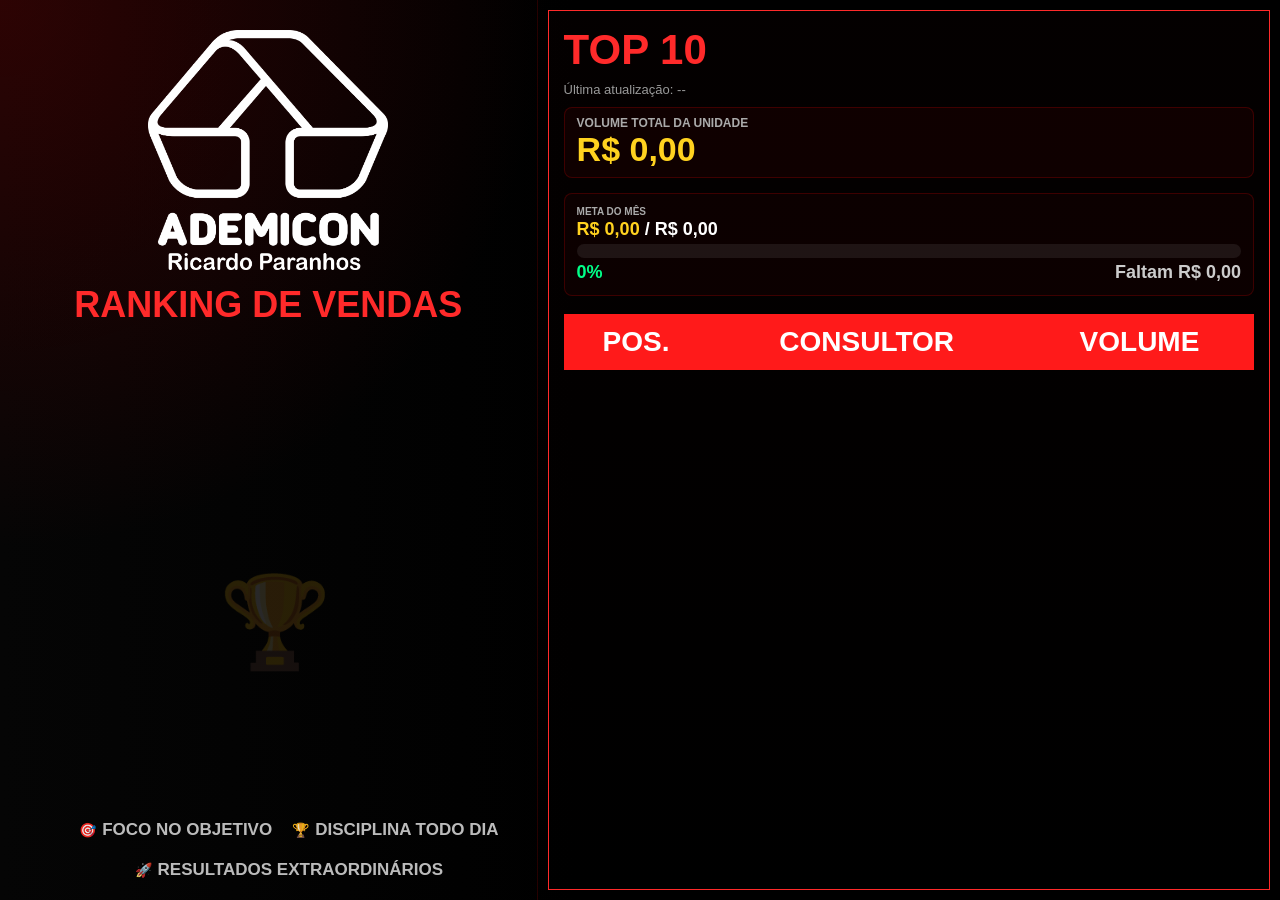
==== index.html @ 14bc59af "Add files via upload" ====
<!DOCTYPE html>
<html lang="pt-BR">

<head>

<meta charset="UTF-8">
<meta name="viewport" content="width=device-width, initial-scale=1.0">

<title>Ranking Ademicon</title>

<link rel="stylesheet" href="style.css">

</head>

<body>

<div class="container">

    <!-- =========================
         COLUNA ESQUERDA
    ========================== -->

    <div class="left">

        <div class="logo-area">

            <img
                src="logo-ademicon.png.png"
                class="logo-ademicon"
                alt="Ademicon">

            <h2>RANKING DE VENDAS</h2>

        </div>

        <div class="podium">

            <div class="winner second" id="secondPlace"></div>

            <div class="winner first" id="firstPlace"></div>

            <div class="winner third" id="thirdPlace"></div>

        </div>

          <div class="footer-dashboard">

            <div class="footer-left">

                <div class="footer-item">
                    🎯 <span>FOCO NO OBJETIVO</span>
                </div>

                <div class="footer-item">
                    🏆 <span>DISCIPLINA TODO DIA</span>
                </div>

                <div class="footer-item">
                    🚀 <span>RESULTADOS EXTRAORDINÁRIOS</span>
                </div>

            </div>

        </div>

    </div>


    <div class="right">

        <div class="top-panel">

            <div class="top-title">
                TOP 10
            </div>

            <div class="last-update">
                Última atualização:
                <span id="lastUpdate">--</span>
            </div>

            <div class="unit-total">

                <div class="unit-total-label">
                    VOLUME TOTAL DA UNIDADE
                </div>

                <div class="unit-total-value" id="unitTotal">
                    R$ 0,00
                </div>

            </div>

            <!-- META DO MÊS -->

            <div class="meta-box">

                <div class="meta-label">
                    META DO MÊS
                </div>

                <div class="meta-values">

                    <span id="metaAtual">
                        R$ 0,00
                    </span>

                    /

                    <span id="metaMes">
                        R$ 0,00
                    </span>

                </div>

                <div class="progress-bar">
                    <div id="progressFill"></div>
                </div>

                <div class="meta-info">

                    <span id="percentualMeta">
                        0%
                    </span>

                    <span id="faltanteMeta">
                        Faltam R$ 0,00
                    </span>

                </div>

            </div>


            <!-- TABELA -->

            <table class="ranking-table">

                <thead>

                    <tr>
                        <th>POS.</th>
                        <th>CONSULTOR</th>
                        <th>VOLUME</th>
                    </tr>

                </thead>

                <tbody id="rankingTable">

                </tbody>

            </table>

        </div>

    </div>

</div>

<script src="app.js"></script>

</body>
</html>
---- style.css ----
*{
    margin:0;
    padding:0;
    box-sizing:border-box;
    font-family:Arial, Helvetica, sans-serif;
}

body{
    width:100vw;
    height:100vh;
    overflow:hidden;
    color:#fff;

    background:
        radial-gradient(
            circle at top left,
            rgba(120,0,0,.35),
            transparent 35%
        ),
        linear-gradient(
            90deg,
            #050505 0%,
            #000000 45%,
            #000000 100%
        );
}

.container{
    display:flex;
    width:100%;
    height:100vh;
}

/* =========================
   ESQUERDA
========================= */

.left{
    width:42%;
    padding:20px;

    display:flex;
    flex-direction:column;
    align-items:center;

    border-right:1px solid rgba(255,0,0,.15);
}

.logo-area{
    text-align:center;
    margin-top:10px;
}

.logo-ademicon{
    width:240px;
    height:auto;

    filter:brightness(0) invert(1);

    margin-bottom:10px;
}

.logo-area h2{
    font-size:36px;
    font-weight:800;
    color:#ff2a2a;
    text-transform:uppercase;
}

/* =========================
   PODIUM
========================= */

.podium{
    flex:1;

    width:100%;

    display:flex;
    justify-content:center;
    align-items:flex-end;

    gap:45px;

    padding-bottom:150px;

    margin-top:20px;
}

.winner{
    width:160px;
    text-align:center;
}

.first{
    order:2;
    position:relative;

    transform:
        translateX(-20px)
        translateY(-35px);
}

.second{
    order:1;
    transform:translate(-0px,20px);
}

.third{
    order:3;
    transform:translate(20px,20px);
}

.first::before{
    content:"🏆";

    position:absolute;

    top:-125px;

    left:70%;

    transform:translateX(-50%);

    font-size:90px;

    opacity:.15;

    z-index:0;

    pointer-events:none;
}

.first img{
    position:relative;
    z-index:2;

    width:220px;
    height:220px;

    object-fit:cover;

    border-radius:18px;

    border:2px solid rgba(255,0,0,.35);

    box-shadow:
        0 0 20px rgba(255,0,0,.20);
}

.second img,
.third img{
    width:150px;
    height:150px;

    object-fit:cover;

    border-radius:14px;

    border:1px solid rgba(255,255,255,.15);
}

.medal{
    margin-top:12px;

    font-size:78px;
    font-weight:900;

    color:#fff;
}

.podium-base p{
    font-size:20px;
    font-weight:900;
    text-align:center;
    text-transform:uppercase;
}
.podium-base h3{
    margin-top:10px;
    font-size:32px;
    font-weight:900;
    text-align:center;
    color:#ff2a2a;

    text-shadow:
        0 0 10px rgba(255,0,0,.25);
}
/* =========================
   DIREITA
========================= */

.right{
    width:58%;
    padding:10px;
}

.top-panel{
    height:100%;

    border:1px solid #ff2a2a;

    padding:15px;

    background:
        linear-gradient(
            180deg,
            rgba(25,0,0,.15),
            rgba(0,0,0,.90)
        );
}

.top-title{
    color:#ff2a2a;

    font-size:42px;

    font-weight:900;

    margin-bottom:8px;
}

.last-update{
    color:#999;

    font-size:13px;

    margin-bottom:10px;
}

.unit-total{

    margin-bottom:15px;

    padding:8px 12px;

    border:1px solid rgba(255,0,0,.20);

    background:
    rgba(255,0,0,.05);

    border-radius:8px;
}

.unit-total-label{

    font-size:12px;

    color:#aaa;

    font-weight:700;
}

.unit-total-value{

    font-size:34px;

    font-weight:900;

    color:#ffd21f;
}

/* =========================
   TABELA
========================= */

table{
    width:100%;
    border-collapse:collapse;
}

thead{
    background:#ff1a1a;
}

th{
    color:#fff;

    padding:12px;

    font-size:28px;

    font-weight:800;
}

td{
    padding:10px 12px;

    font-size:24px;

    border-bottom:
        1px solid rgba(255,255,255,.08);
}

tbody tr:nth-child(even){
    background:rgba(255,255,255,.02);
}

td:first-child{
    width:60px;

    text-align:center;

    font-size:24px;

    font-weight:900;
}

td:nth-child(2){

    font-size:22px;

    font-weight:700;

    white-space:nowrap;
}

td:last-child{

    text-align:right;

    color:#ffd21f;

    font-size:22px;

    font-weight:900;
}

/* ==========================
   AJUSTE DAS LINHAS TOP 10
========================== */

.ranking-table tbody tr{

    height:52px;
    animation: fadeRanking .6s ease;
}

.ranking-table td{

    padding:8px 14px;
    font-size:15px;
}

.first::before{

    animation:
        trophyGlow 3s infinite;
}

/* =========================
   FOOTER MOTIVACIONAL
========================= */

.footer-dashboard{

    display:flex;

    position:absolute;

    bottom:18px;

    left:0;

    width:42%;

    justify-content:center;

    z-index:9999;
}

.footer-left{

    display:flex;

    justify-content:center;

    align-items:center;

    gap:28px;

    flex-wrap:wrap;
}

.footer-item{

    display:flex;

    align-items:center;

    gap:6px;

    color:#ffffff;

    font-size:17px;

    font-weight:700;

    opacity:.90;
}

.footer-item span{

    color:#d0d0d0;

    font-size:17px;

    font-weight:700;
}
/* =========================
   META DO MÊS
========================= */
.meta-card{

    padding:8px 10px;
    margin-bottom:8px;

    border-radius:8px;
}

.meta-box{

    margin-bottom:18px;

    padding:12px;

    border:1px solid rgba(255,0,0,.20);

    border-radius:8px;

    background:
        rgba(255,0,0,.04);
}

.meta-label{

    font-size:10px;

    color:#aaa;

    font-weight:700;

    margin-bottom:2px;
}

.meta-values{

    font-size:18px;

    font-weight:900;

    color:#fff;

    margin-bottom:4px;
}

#metaAtual{
    color:#ffd21f;
}

.progress-bar{

    width:100%;

    height:14px;

    border-radius:10px;

    overflow:hidden;

    background:
        rgba(255,255,255,.08);

    margin-bottom:4px;
}

.meta-footer{

    font-size:12px;
}

#progressFill{

    width:0%;

    height:100%;

    background:
        linear-gradient(
            90deg,
            #ff1a1a,
            #ffd21f
        );

    transition:1s;
}

.meta-info{

    display:flex;

    justify-content:space-between;

    align-items:center;

    font-size:18px;

    font-weight:800;
}

#percentualMeta{
    color:#00ff88;
}

#faltanteMeta{
    color:#ccc;
}


/* ==========================================
   ANIMAÇÕES
========================================== */

@keyframes fadeRanking{

    from{

        opacity:0.6;
        transform:translateY(8px);

    }

    to{

        opacity:1;
        transform:translateY(0);

    }

}

@keyframes podiumEntry{

    from{

        opacity:0;
        transform:translateY(40px);

    }

    to{

        opacity:1;
        transform:translateY(0);

    }

}

@keyframes trophyGlow{

    0%{
        opacity:.8;
    }

    50%{
        opacity:1;
    }

    100%{
        opacity:.8;
    }

}

/* =====================================
   ANIMAÇÕES
===================================== */

@keyframes podiumEntry{

    from{
        opacity:0;
        transform:translateY(40px);
    }

    to{
        opacity:1;
        transform:translateY(0);
    }

}

.first,
.second,
.third{

    animation:
        podiumEntry .8s ease;
}


@keyframes fadeRanking{

    from{
        opacity:0;
    }

    to{
        opacity:1;
    }

}

#rankingTable tr{

    animation:
        fadeRanking .6s ease;
}

@keyframes trophyGlow{

    0%{
        opacity:.15;
    }

    50%{
        opacity:.35;
    }

    100%{
        opacity:.15;
    }

}

.first::before{

    animation:
        trophyGlow 3s infinite;
}

.footer-dashboard{

    display:flex !important;

    position:absolute;

    bottom:20px;

    left:20px;

    width:42%;

    justify-content:center;

    z-index:9999;

}

.footer-left{

    display:flex;

    gap:20px;

    flex-wrap:wrap;

    justify-content:center;
}

.footer-item{

    color:white;

    font-size:14px;

    font-weight:700;
}
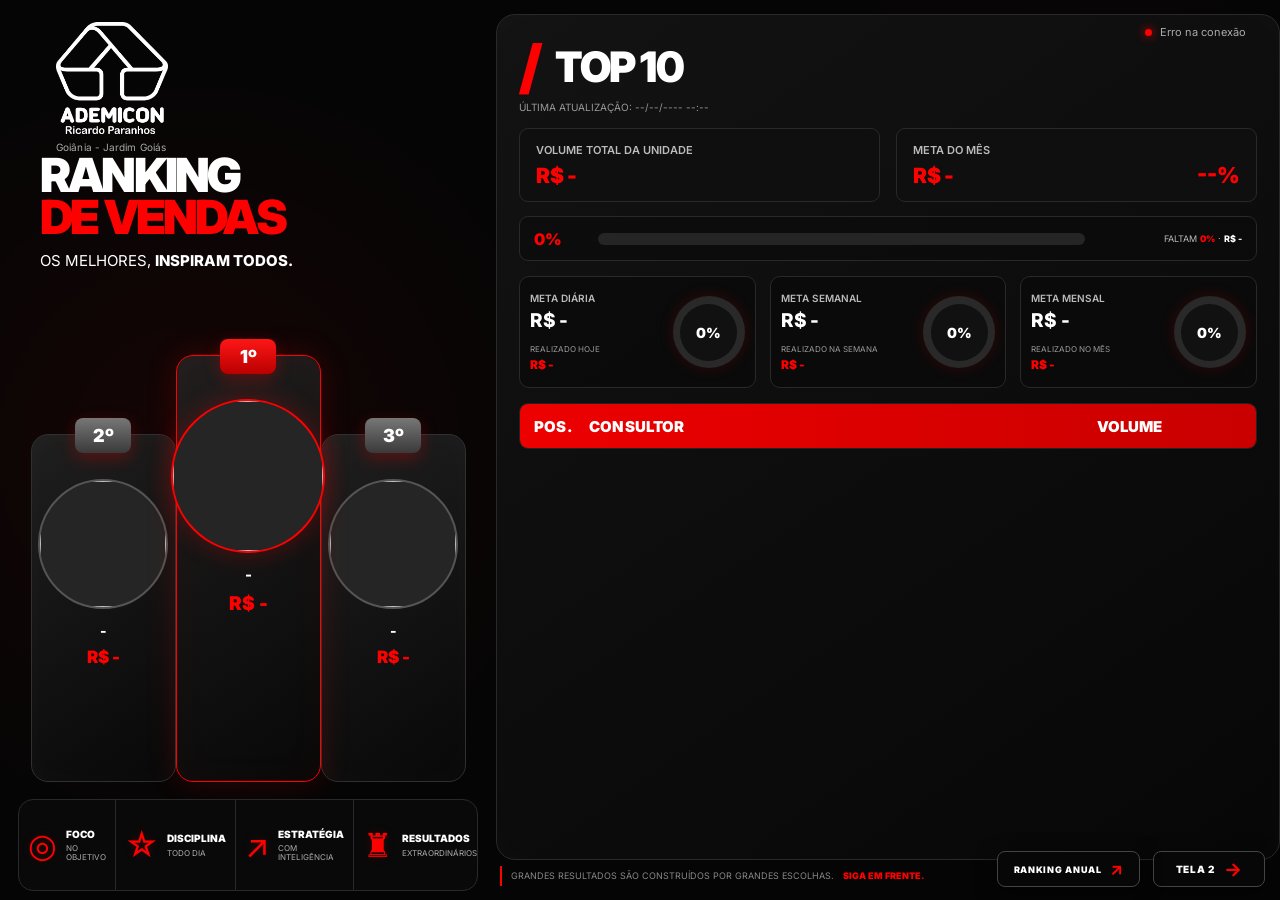
==== commit 32f50a36: "Add files via upload" ====
--- a/index.html
+++ b/index.html
@@ -3,162 +3,612 @@
 
 <head>
 
-<meta charset="UTF-8">
-<meta name="viewport" content="width=device-width, initial-scale=1.0">
-
-<title>Ranking Ademicon</title>
-
-<link rel="stylesheet" href="style.css">
+    <meta charset="UTF-8">
+
+    <meta
+        name="viewport"
+        content="width=device-width, initial-scale=1.0"
+    >
+
+    <title>
+        Ranking Ademicon | Goiânia - Jardim Goiás
+    </title>
+
+    <link
+        rel="stylesheet"
+        href="style.css"
+    >
 
 </head>
 
+
 <body>
 
-<div class="container">
-
-    <!-- =========================
-         COLUNA ESQUERDA
-    ========================== -->
-
-    <div class="left">
-
-        <div class="logo-area">
+<main class="dashboard">
+
+
+    <!-- =====================================================
+         LADO ESQUERDO
+         ===================================================== -->
+
+    <section class="left-panel">
+
+
+        <!-- LOGO -->
+
+        <div class="brand">
 
             <img
                 src="logo-ademicon.png.png"
-                class="logo-ademicon"
-                alt="Ademicon">
-
-            <h2>RANKING DE VENDAS</h2>
+                alt="Ademicon"
+            >
+
+            <div class="brand-location">
+                Goiânia - Jardim Goiás
+            </div>
 
         </div>
 
-        <div class="podium">
-
-            <div class="winner second" id="secondPlace"></div>
-
-            <div class="winner first" id="firstPlace"></div>
-
-            <div class="winner third" id="thirdPlace"></div>
+
+        <!-- TÍTULO -->
+
+        <div class="hero-title">
+
+            <div>
+                RANKING
+            </div>
+
+            <div class="red">
+                DE VENDAS
+            </div>
+
+            <p>
+                OS MELHORES,
+                <strong>INSPIRAM TODOS.</strong>
+            </p>
 
         </div>
 
-          <div class="footer-dashboard">
-
-            <div class="footer-left">
-
-                <div class="footer-item">
-                    🎯 <span>FOCO NO OBJETIVO</span>
-                </div>
-
-                <div class="footer-item">
-                    🏆 <span>DISCIPLINA TODO DIA</span>
-                </div>
-
-                <div class="footer-item">
-                    🚀 <span>RESULTADOS EXTRAORDINÁRIOS</span>
-                </div>
-
-            </div>
+
+        <!-- PÓDIO -->
+
+        <section class="podium">
+
+
+            <!-- 2º -->
+
+            <div class="podium-card second">
+
+                <div class="position">
+                    2º
+                </div>
+
+                <div class="podium-image">
+
+                    <img
+                        id="foto2"
+                        src=""
+                        alt=""
+                    >
+
+                </div>
+
+                <h2 id="nome2">
+                    -
+                </h2>
+
+                <strong id="valor2">
+                    R$ -
+                </strong>
+
+            </div>
+
+
+            <!-- 1º -->
+
+            <div class="podium-card first">
+
+                <div class="position">
+                    1º
+                </div>
+
+                <div class="podium-image">
+
+                    <img
+                        id="foto1"
+                        src=""
+                        alt=""
+                    >
+
+                </div>
+
+                <h2 id="nome1">
+                    -
+                </h2>
+
+                <strong id="valor1">
+                    R$ -
+                </strong>
+
+            </div>
+
+
+            <!-- 3º -->
+
+            <div class="podium-card third">
+
+                <div class="position">
+                    3º
+                </div>
+
+                <div class="podium-image">
+
+                    <img
+                        id="foto3"
+                        src=""
+                        alt=""
+                    >
+
+                </div>
+
+                <h2 id="nome3">
+                    -
+                </h2>
+
+                <strong id="valor3">
+                    R$ -
+                </strong>
+
+            </div>
+
+
+        </section>
+
+
+        <!-- PILARES -->
+
+        <div class="pillars">
+
+
+            <div class="pillar">
+
+                <div class="pillar-icon">
+                    ◎
+                </div>
+
+                <div>
+
+                    <strong>
+                        FOCO
+                    </strong>
+
+                    <span>
+                        NO OBJETIVO
+                    </span>
+
+                </div>
+
+            </div>
+
+
+            <div class="pillar">
+
+                <div class="pillar-icon">
+                    ☆
+                </div>
+
+                <div>
+
+                    <strong>
+                        DISCIPLINA
+                    </strong>
+
+                    <span>
+                        TODO DIA
+                    </span>
+
+                </div>
+
+            </div>
+
+
+            <div class="pillar">
+
+                <div class="pillar-icon">
+                    ↗
+                </div>
+
+                <div>
+
+                    <strong>
+                        ESTRATÉGIA
+                    </strong>
+
+                    <span>
+                        COM INTELIGÊNCIA
+                    </span>
+
+                </div>
+
+            </div>
+
+
+            <div class="pillar">
+
+                <div class="pillar-icon">
+                    ♜
+                </div>
+
+                <div>
+
+                    <strong>
+                        RESULTADOS
+                    </strong>
+
+                    <span>
+                        EXTRAORDINÁRIOS
+                    </span>
+
+                </div>
+
+            </div>
+
 
         </div>
 
-    </div>
-
-
-    <div class="right">
-
-        <div class="top-panel">
-
-            <div class="top-title">
-                TOP 10
-            </div>
-
-            <div class="last-update">
-                Última atualização:
-                <span id="lastUpdate">--</span>
-            </div>
-
-            <div class="unit-total">
-
-                <div class="unit-total-label">
-                    VOLUME TOTAL DA UNIDADE
-                </div>
-
-                <div class="unit-total-value" id="unitTotal">
-                    R$ 0,00
-                </div>
-
-            </div>
-
-            <!-- META DO MÊS -->
-
-            <div class="meta-box">
-
-                <div class="meta-label">
-                    META DO MÊS
-                </div>
-
-                <div class="meta-values">
-
-                    <span id="metaAtual">
-                        R$ 0,00
-                    </span>
-
-                    /
-
-                    <span id="metaMes">
-                        R$ 0,00
-                    </span>
-
-                </div>
-
-                <div class="progress-bar">
-                    <div id="progressFill"></div>
-                </div>
-
-                <div class="meta-info">
-
-                    <span id="percentualMeta">
+
+    </section>
+
+
+
+    <!-- =====================================================
+         LADO DIREITO
+         ===================================================== -->
+
+    <section class="right-panel">
+
+
+        <div class="ranking-panel">
+
+
+            <!-- CABEÇALHO -->
+
+            <header class="panel-header">
+
+                <h1>
+                    <span>/</span>
+                    TOP 10
+                </h1>
+
+                <p id="ultimaAtualizacao">
+                    ÚLTIMA ATUALIZAÇÃO: --/--/---- --:--
+                </p>
+
+            </header>
+
+
+            <!-- =================================================
+                 RESUMO
+                 ================================================= -->
+
+            <section class="summary">
+
+
+                <div class="summary-card">
+
+                    <span>
+                        VOLUME TOTAL DA UNIDADE
+                    </span>
+
+                    <strong id="volumeTotal">
+                        R$ -
+                    </strong>
+
+                </div>
+
+
+                <div class="summary-card">
+
+                    <span>
+                        META DO MÊS
+                    </span>
+
+                    <strong id="metaMes">
+                        R$ -
+                    </strong>
+
+                    <b id="percentMesTop">
+                        --%
+                    </b>
+
+                </div>
+
+
+            </section>
+
+
+            <!-- =================================================
+                 PROGRESSO MENSAL
+                 ================================================= -->
+
+            <section class="monthly-progress">
+
+                <div class="progress-info">
+
+                    <strong id="percentMes">
                         0%
-                    </span>
-
-                    <span id="faltanteMeta">
-                        Faltam R$ 0,00
-                    </span>
-
-                </div>
-
-            </div>
-
-
-            <!-- TABELA -->
-
-            <table class="ranking-table">
-
-                <thead>
-
-                    <tr>
-                        <th>POS.</th>
-                        <th>CONSULTOR</th>
-                        <th>VOLUME</th>
-                    </tr>
-
-                </thead>
-
-                <tbody id="rankingTable">
-
-                </tbody>
-
-            </table>
+                    </strong>
+
+                    <div class="progress-track">
+
+                        <div
+                            id="progressMes"
+                            class="progress-fill"
+                        ></div>
+
+                    </div>
+
+                    <span>
+
+                        FALTAM
+
+                        <b id="percentFaltanteMes">
+                            0%
+                        </b>
+
+                        ·
+
+                        <b id="faltamMes">
+                            R$ -
+                        </b>
+
+                    </span>
+
+                </div>
+
+            </section>
+
+
+            <!-- =================================================
+                 METAS
+                 ================================================= -->
+
+            <section class="goal-grid">
+
+
+                <!-- DIA -->
+
+                <div class="goal-card">
+
+                    <div class="goal-content">
+
+                        <span>
+                            META DIÁRIA
+                        </span>
+
+                        <strong id="metaDia">
+                            R$ -
+                        </strong>
+
+                        <small>
+                            REALIZADO HOJE
+                        </small>
+
+                        <b id="vendidoDia">
+                            R$ -
+                        </b>
+
+                    </div>
+
+                    <div
+                        class="circle-progress"
+                        id="circleDia"
+                    >
+
+                        <div class="circle-inner">
+
+                            <span id="percentDia">
+                                0%
+                            </span>
+
+                        </div>
+
+                    </div>
+
+                </div>
+
+
+                <!-- SEMANA -->
+
+                <div class="goal-card">
+
+                    <div class="goal-content">
+
+                        <span>
+                            META SEMANAL
+                        </span>
+
+                        <strong id="metaSemana">
+                            R$ -
+                        </strong>
+
+                        <small>
+                            REALIZADO NA SEMANA
+                        </small>
+
+                        <b id="vendidoSemana">
+                            R$ -
+                        </b>
+
+                    </div>
+
+                    <div
+                        class="circle-progress"
+                        id="circleSemana"
+                    >
+
+                        <div class="circle-inner">
+
+                            <span id="percentSemana">
+                                0%
+                            </span>
+
+                        </div>
+
+                    </div>
+
+                </div>
+
+
+                <!-- MÊS -->
+
+                <div class="goal-card">
+
+                    <div class="goal-content">
+
+                        <span>
+                            META MENSAL
+                        </span>
+
+                        <strong id="metaMes2">
+                            R$ -
+                        </strong>
+
+                        <small>
+                            REALIZADO NO MÊS
+                        </small>
+
+                        <b id="vendidoMes">
+                            R$ -
+                        </b>
+
+                    </div>
+
+                    <div
+                        class="circle-progress"
+                        id="circleMes"
+                    >
+
+                        <div class="circle-inner">
+
+                            <span id="percentMesCircle">
+                                0%
+                            </span>
+
+                        </div>
+
+                    </div>
+
+                </div>
+
+
+            </section>
+
+
+            <!-- =================================================
+                 TABELA
+                 ================================================= -->
+
+            <section class="ranking">
+
+
+                <div class="ranking-header">
+
+                    <span>
+                        POS.
+                    </span>
+
+                    <span>
+                        CONSULTOR
+                    </span>
+
+                    <span>
+                        VOLUME
+                    </span>
+
+                </div>
+
+
+                <div id="rankingList"></div>
+
+
+            </section>
+
 
         </div>
 
-    </div>
+
+        <!-- RODAPÉ -->
+
+        <footer>
+
+            <span class="footer-line"></span>
+
+            <span>
+                GRANDES RESULTADOS SÃO CONSTRUÍDOS
+                POR GRANDES ESCOLHAS.
+            </span>
+
+            <strong>
+                SIGA EM FRENTE.
+            </strong>
+
+        </footer>
+
+
+    </section>
+
+
+</main>
+
+
+<!-- =====================================================
+     STATUS
+     ===================================================== -->
+
+<div class="connection-status">
+
+    <span class="status-dot"></span>
+
+    <span id="status">
+        Conectando...
+    </span>
 
 </div>
 
+
+<!-- =====================================================
+     BOTÃO PARA TELA 2
+     ===================================================== -->
+
+<a
+    href="tela2.html"
+    class="screen-navigation screen-navigation-next"
+    aria-label="Ir para Tela 2"
+>
+
+    <span>
+        TELA 2
+    </span>
+
+    <b>
+        →
+    </b>
+
+</a>
+    
+    <a
+    href="tela3.html"
+    class="screen-navigation screen-navigation-annual"
+>
+    <span>RANKING ANUAL</span>
+    <b>↗</b>
+</a>
+
+
 <script src="app.js"></script>
 
+
 </body>
+
 </html>
--- a/style.css
+++ b/style.css
@@ -1,678 +1,1979 @@
-*{
-    margin:0;
-    padding:0;
-    box-sizing:border-box;
-    font-family:Arial, Helvetica, sans-serif;
-}
-
-body{
-    width:100vw;
-    height:100vh;
-    overflow:hidden;
-    color:#fff;
-
+/* =========================================================
+   RANKING ADEMICON
+   DASHBOARD TV 16:9
+   REFINAMENTO V4
+   ========================================================= */
+
+@import url(
+    'https://fonts.googleapis.com/css2?family=Inter:wght@400;500;600;700;800;900&display=swap'
+);
+
+
+/* =========================================================
+   RESET
+   ========================================================= */
+
+* {
+    box-sizing: border-box;
+    margin: 0;
+    padding: 0;
+}
+
+
+html,
+body {
+    width: 100%;
+    height: 100%;
+    overflow: hidden;
+}
+
+
+body {
     background:
         radial-gradient(
-            circle at top left,
-            rgba(120,0,0,.35),
-            transparent 35%
+            circle at 15% 50%,
+            rgba(255, 0, 0, .065),
+            transparent 34%
         ),
+        radial-gradient(
+            circle at 82% 25%,
+            rgba(255, 0, 0, .025),
+            transparent 30%
+        ),
+        #050505;
+
+    color: #fff;
+
+    font-family:
+        'Inter',
+        Arial,
+        sans-serif;
+
+    -webkit-font-smoothing: antialiased;
+
+    text-rendering: optimizeLegibility;
+}
+
+
+/* =========================================================
+   DASHBOARD
+   ========================================================= */
+
+.dashboard {
+    width: 100%;
+    height: 100vh;
+
+    padding:
+        16px
+        24px
+        10px;
+
+    display: grid;
+
+    grid-template-columns:
+        38%
+        62%;
+
+    gap: 22px;
+}
+
+
+/* =========================================================
+   STATUS
+   ========================================================= */
+
+.connection-status {
+    position: fixed;
+
+    top: 25px;
+    right: 34px;
+
+    display: flex;
+
+    align-items: center;
+
+    gap: 8px;
+
+    color: #aaa;
+
+    font-size: 11px;
+
+    z-index: 100;
+}
+
+
+.status-dot {
+    width: 7px;
+    height: 7px;
+
+    border-radius: 50%;
+
+    background: #00ff66;
+
+    box-shadow:
+        0 0 10px #00ff66;
+}
+
+
+/* =========================================================
+   PAINEL ESQUERDO
+   ========================================================= */
+
+.left-panel {
+    height: 100%;
+
+    min-width: 0;
+
+    display: flex;
+
+    flex-direction: column;
+
+    justify-content: space-between;
+
+    padding:
+        8px
+        0
+        0;
+}
+
+
+/* =========================================================
+   LOGO
+   ========================================================= */
+
+.brand {
+    padding-left: 48px;
+}
+
+
+.brand img {
+    width: 112px;
+
+    height: auto;
+
+    object-fit: contain;
+
+    filter:
+        brightness(0)
+        invert(1);
+}
+
+
+.brand-location {
+    margin-top: 3px;
+
+    font-size: 10px;
+
+    color: #aaa;
+
+    letter-spacing: .1px;
+}
+
+
+/* =========================================================
+   TÍTULO
+   ========================================================= */
+
+.hero-title {
+    margin-top: 1px;
+
+    margin-left: 30px;
+
+    max-width: 500px;
+
+    font-size:
+        clamp(
+            38px,
+            3.1vw,
+            54px
+        );
+
+    line-height: .90;
+
+    letter-spacing: -2.8px;
+
+    font-weight: 900;
+}
+
+
+.hero-title .red {
+    color: #ff0000;
+}
+
+
+.hero-title p {
+    margin-top: 14px;
+
+    font-size: 15px;
+
+    line-height: 1;
+
+    letter-spacing: 0;
+
+    font-weight: 400;
+
+    color: #fff;
+}
+
+
+.hero-title p strong {
+    font-weight: 800;
+}
+
+
+/* =========================================================
+   PÓDIO
+   ========================================================= */
+
+.podium {
+    flex: 1;
+
+    min-height: 0;
+
+    display: flex;
+
+    align-items: flex-end;
+
+    justify-content: center;
+
+    gap: 0;
+
+    margin:
+        -35px
+        0
+        5px;
+
+    transform:
+        translateY(-7px);
+}
+
+
+/* =========================================================
+   CARDS DO PÓDIO
+   ========================================================= */
+
+.podium-card {
+    position: relative;
+
+    width: 31.5%;
+
+    height: 69%;
+
+    min-height: 285px;
+
+    padding:
+        34px
+        10px
+        18px;
+
+    text-align: center;
+
+    display: flex;
+
+    flex-direction: column;
+
+    align-items: center;
+
+    justify-content: flex-start;
+
+    background:
         linear-gradient(
-            90deg,
-            #050505 0%,
-            #000000 45%,
-            #000000 100%
-        );
-}
-
-.container{
-    display:flex;
-    width:100%;
-    height:100vh;
-}
-
-/* =========================
-   ESQUERDA
-========================= */
-
-.left{
-    width:42%;
-    padding:20px;
-
-    display:flex;
-    flex-direction:column;
-    align-items:center;
-
-    border-right:1px solid rgba(255,0,0,.15);
-}
-
-.logo-area{
-    text-align:center;
-    margin-top:10px;
-}
-
-.logo-ademicon{
-    width:240px;
-    height:auto;
-
-    filter:brightness(0) invert(1);
-
-    margin-bottom:10px;
-}
-
-.logo-area h2{
-    font-size:36px;
-    font-weight:800;
-    color:#ff2a2a;
-    text-transform:uppercase;
-}
-
-/* =========================
-   PODIUM
-========================= */
-
-.podium{
-    flex:1;
-
-    width:100%;
-
-    display:flex;
-    justify-content:center;
-    align-items:flex-end;
-
-    gap:45px;
-
-    padding-bottom:150px;
-
-    margin-top:20px;
-}
-
-.winner{
-    width:160px;
-    text-align:center;
-}
-
-.first{
-    order:2;
-    position:relative;
+            145deg,
+            rgba(34, 34, 34, .88),
+            rgba(8, 8, 8, .97)
+        );
+
+    border:
+        1px solid
+        #303030;
+
+    border-radius: 17px;
+
+    box-shadow:
+        inset
+        0 0 30px
+        rgba(
+            255,
+            255,
+            255,
+            .025
+        );
+
+    transition:
+        transform .25s ease,
+        border-color .25s ease;
+}
+
+
+/* ---------------------------------------------------------
+   SEGUNDO E TERCEIRO
+   --------------------------------------------------------- */
+
+.podium-card.second,
+.podium-card.third {
+    height: 62%;
+}
+
+
+/* ---------------------------------------------------------
+   PRIMEIRO
+   --------------------------------------------------------- */
+
+.podium-card.first {
+    height: 76%;
+
+    min-height: 315px;
+
+    z-index: 2;
+
+    border-color:
+        #ff0000;
+
+    box-shadow:
+        0 0 30px
+        rgba(
+            255,
+            0,
+            0,
+            .17
+        ),
+        inset
+        0 0 35px
+        rgba(
+            255,
+            0,
+            0,
+            .045
+        );
+}
+
+
+/* =========================================================
+   POSIÇÃO
+   ========================================================= */
+
+.podium-card .position {
+    position: absolute;
+
+    top: -17px;
+
+    left: 50%;
 
     transform:
-        translateX(-20px)
-        translateY(-35px);
-}
-
-.second{
-    order:1;
-    transform:translate(-0px,20px);
-}
-
-.third{
-    order:3;
-    transform:translate(20px,20px);
-}
-
-.first::before{
-    content:"🏆";
-
-    position:absolute;
-
-    top:-125px;
-
-    left:70%;
-
-    transform:translateX(-50%);
-
-    font-size:90px;
-
-    opacity:.15;
-
-    z-index:0;
-
-    pointer-events:none;
-}
-
-.first img{
-    position:relative;
-    z-index:2;
-
-    width:220px;
-    height:220px;
-
-    object-fit:cover;
-
-    border-radius:18px;
-
-    border:2px solid rgba(255,0,0,.35);
-
-    box-shadow:
-        0 0 20px rgba(255,0,0,.20);
-}
-
-.second img,
-.third img{
-    width:150px;
-    height:150px;
-
-    object-fit:cover;
-
-    border-radius:14px;
-
-    border:1px solid rgba(255,255,255,.15);
-}
-
-.medal{
-    margin-top:12px;
-
-    font-size:78px;
-    font-weight:900;
-
-    color:#fff;
-}
-
-.podium-base p{
-    font-size:20px;
-    font-weight:900;
-    text-align:center;
-    text-transform:uppercase;
-}
-.podium-base h3{
-    margin-top:10px;
-    font-size:32px;
-    font-weight:900;
-    text-align:center;
-    color:#ff2a2a;
-
-    text-shadow:
-        0 0 10px rgba(255,0,0,.25);
-}
-/* =========================
-   DIREITA
-========================= */
-
-.right{
-    width:58%;
-    padding:10px;
-}
-
-.top-panel{
-    height:100%;
-
-    border:1px solid #ff2a2a;
-
-    padding:15px;
+        translateX(-50%);
+
+    min-width: 56px;
+
+    padding:
+        7px
+        13px;
+
+    border-radius: 8px;
 
     background:
         linear-gradient(
             180deg,
-            rgba(25,0,0,.15),
-            rgba(0,0,0,.90)
-        );
-}
-
-.top-title{
-    color:#ff2a2a;
-
-    font-size:42px;
-
-    font-weight:900;
-
-    margin-bottom:8px;
-}
-
-.last-update{
-    color:#999;
-
-    font-size:13px;
-
-    margin-bottom:10px;
-}
-
-.unit-total{
-
-    margin-bottom:15px;
-
-    padding:8px 12px;
-
-    border:1px solid rgba(255,0,0,.20);
-
+            #ff1616,
+            #b90000
+        );
+
+    color: #fff;
+
+    font-size: 18px;
+
+    font-weight: 900;
+
+    box-shadow:
+        0 5px 16px
+        rgba(
+            255,
+            0,
+            0,
+            .28
+        );
+}
+
+
+.podium-card.second .position,
+.podium-card.third .position {
     background:
-    rgba(255,0,0,.05);
-
-    border-radius:8px;
-}
-
-.unit-total-label{
-
-    font-size:12px;
-
-    color:#aaa;
-
-    font-weight:700;
-}
-
-.unit-total-value{
-
-    font-size:34px;
-
-    font-weight:900;
-
-    color:#ffd21f;
-}
-
-/* =========================
-   TABELA
-========================= */
-
-table{
-    width:100%;
-    border-collapse:collapse;
-}
-
-thead{
-    background:#ff1a1a;
-}
-
-th{
-    color:#fff;
-
-    padding:12px;
-
-    font-size:28px;
-
-    font-weight:800;
-}
-
-td{
-    padding:10px 12px;
-
-    font-size:24px;
-
-    border-bottom:
-        1px solid rgba(255,255,255,.08);
-}
-
-tbody tr:nth-child(even){
-    background:rgba(255,255,255,.02);
-}
-
-td:first-child{
-    width:60px;
-
-    text-align:center;
-
-    font-size:24px;
-
-    font-weight:900;
-}
-
-td:nth-child(2){
-
-    font-size:22px;
-
-    font-weight:700;
-
-    white-space:nowrap;
-}
-
-td:last-child{
-
-    text-align:right;
-
-    color:#ffd21f;
-
-    font-size:22px;
-
-    font-weight:900;
-}
-
-/* ==========================
-   AJUSTE DAS LINHAS TOP 10
-========================== */
-
-.ranking-table tbody tr{
-
-    height:52px;
-    animation: fadeRanking .6s ease;
-}
-
-.ranking-table td{
-
-    padding:8px 14px;
-    font-size:15px;
-}
-
-.first::before{
-
-    animation:
-        trophyGlow 3s infinite;
-}
-
-/* =========================
-   FOOTER MOTIVACIONAL
-========================= */
-
-.footer-dashboard{
-
-    display:flex;
-
-    position:absolute;
-
-    bottom:18px;
-
-    left:0;
-
-    width:42%;
-
-    justify-content:center;
-
-    z-index:9999;
-}
-
-.footer-left{
-
-    display:flex;
-
-    justify-content:center;
-
-    align-items:center;
-
-    gap:28px;
-
-    flex-wrap:wrap;
-}
-
-.footer-item{
-
-    display:flex;
-
-    align-items:center;
-
-    gap:6px;
-
-    color:#ffffff;
-
-    font-size:17px;
-
-    font-weight:700;
-
-    opacity:.90;
-}
-
-.footer-item span{
-
-    color:#d0d0d0;
-
-    font-size:17px;
-
-    font-weight:700;
-}
-/* =========================
-   META DO MÊS
-========================= */
-.meta-card{
-
-    padding:8px 10px;
-    margin-bottom:8px;
-
-    border-radius:8px;
-}
-
-.meta-box{
-
-    margin-bottom:18px;
-
-    padding:12px;
-
-    border:1px solid rgba(255,0,0,.20);
-
-    border-radius:8px;
+        linear-gradient(
+            180deg,
+            #777,
+            #3a3a3a
+        );
+}
+
+
+/* =========================================================
+   FOTO
+   ========================================================= */
+
+.podium-image {
+    width: 145px;
+    height: 145px;
+
+    margin-top: 10px;
+
+    flex-shrink: 0;
+
+    border-radius: 50%;
+
+    overflow: hidden;
+
+    display: flex;
+
+    align-items: center;
+
+    justify-content: center;
+
+    background: #252525;
+
+    border:
+        2px solid
+        #555;
+}
+
+
+/* ---------------------------------------------------------
+   FOTO DO PRIMEIRO
+   --------------------------------------------------------- */
+
+.podium-card.first .podium-image {
+    width: 178px;
+    height: 178px;
+
+    margin-top: 9px;
+
+    border:
+        2px solid
+        #ff0000;
+
+    box-shadow:
+        0 0 24px
+        rgba(
+            255,
+            0,
+            0,
+            .28
+        );
+}
+
+
+/* ---------------------------------------------------------
+   IMAGEM
+   --------------------------------------------------------- */
+
+.podium-image img {
+    width: 100%;
+    height: 100%;
+
+    object-fit: cover;
+}
+
+
+/* =========================================================
+   NOME DO CONSULTOR
+   ========================================================= */
+
+.podium-card h2 {
+    width: 96%;
+
+    margin-top: 14px;
+
+    font-size: 14px;
+
+    line-height: 1.12;
+
+    font-weight: 800;
+
+    color: #fff;
+}
+
+
+.podium-card.first h2 {
+    font-size: 15px;
+
+    margin-top: 14px;
+}
+
+
+/* =========================================================
+   VALOR
+   ========================================================= */
+
+.podium-card strong {
+    margin-top: 8px;
+
+    color: #ff0000;
+
+    font-size: 17px;
+
+    font-weight: 900;
+
+    white-space: nowrap;
+}
+
+
+.podium-card.first strong {
+    font-size: 19px;
+
+    margin-top: 8px;
+}
+
+
+/* =========================================================
+   PILARES
+   ========================================================= */
+
+.pillars {
+    height: 92px;
+
+    flex-shrink: 0;
+
+    display: grid;
+
+    grid-template-columns:
+        repeat(
+            4,
+            1fr
+        );
+
+    border:
+        1px solid
+        #292929;
+
+    border-radius: 15px;
 
     background:
-        rgba(255,0,0,.04);
-}
-
-.meta-label{
-
-    font-size:10px;
-
-    color:#aaa;
-
-    font-weight:700;
-
-    margin-bottom:2px;
-}
-
-.meta-values{
-
-    font-size:18px;
-
-    font-weight:900;
-
-    color:#fff;
-
-    margin-bottom:4px;
-}
-
-#metaAtual{
-    color:#ffd21f;
-}
-
-.progress-bar{
-
-    width:100%;
-
-    height:14px;
-
-    border-radius:10px;
-
-    overflow:hidden;
+        rgba(
+            10,
+            10,
+            10,
+            .90
+        );
+
+    overflow: hidden;
+
+    box-shadow:
+        inset
+        0 0 25px
+        rgba(
+            255,
+            255,
+            255,
+            .012
+        );
+}
+
+
+.pillar {
+    display: flex;
+
+    align-items: center;
+
+    gap: 13px;
+
+    padding:
+        12px
+        14px;
+
+    border-right:
+        1px solid
+        #292929;
+}
+
+
+.pillar:last-child {
+    border-right: none;
+}
+
+
+/* =========================================================
+   ÍCONES DOS PILARES
+   ========================================================= */
+
+.pillar-icon {
+    color: #ff0000;
+
+    font-size: 39px;
+
+    line-height: 1;
+
+    flex-shrink: 0;
+
+    text-shadow:
+        0 0 10px
+        rgba(
+            255,
+            0,
+            0,
+            .18
+        );
+}
+
+
+.pillar strong {
+    display: block;
+
+    font-size: 12px;
+
+    font-weight: 900;
+
+    line-height: 1.05;
+}
+
+
+.pillar span {
+    display: block;
+
+    margin-top: 5px;
+
+    font-size: 9px;
+
+    color: #aaa;
+
+    line-height: 1.05;
+}
+
+
+/* =========================================================
+   PAINEL DIREITO
+   ========================================================= */
+
+.right-panel {
+    min-width: 0;
+
+    height: 100%;
+
+    display: flex;
+
+    flex-direction: column;
+}
+
+
+.ranking-panel {
+    flex:
+        1 1 auto;
+
+    min-height: 0;
+
+    padding:
+        22px
+        22px
+        14px;
+
+    border:
+        1px solid
+        #292929;
+
+    border-radius: 19px;
 
     background:
-        rgba(255,255,255,.08);
-
-    margin-bottom:4px;
-}
-
-.meta-footer{
-
-    font-size:12px;
-}
-
-#progressFill{
-
-    width:0%;
-
-    height:100%;
+        linear-gradient(
+            145deg,
+            rgba(20,20,20,.92),
+            rgba(7,7,7,.97)
+        );
+
+    box-shadow:
+        inset
+        0 0 40px
+        rgba(
+            255,
+            255,
+            255,
+            .015
+        );
+}
+
+
+/* =========================================================
+   CABEÇALHO
+   ========================================================= */
+
+.panel-header h1 {
+    font-size: 42px;
+
+    font-weight: 900;
+
+    letter-spacing: -1.8px;
+
+    line-height: 1;
+}
+
+
+.panel-header h1 span {
+    color: #ff0000;
+
+    font-size: 59px;
+
+    vertical-align: -6px;
+
+    margin-right: 8px;
+}
+
+
+.panel-header p {
+    margin-top: 5px;
+
+    color: #999;
+
+    font-size: 10px;
+
+    text-transform: uppercase;
+}
+
+
+/* =========================================================
+   RESUMO
+   ========================================================= */
+
+.summary {
+    display: grid;
+
+    grid-template-columns:
+        1fr
+        1fr;
+
+    gap: 16px;
+
+    margin-top: 15px;
+}
+
+
+.summary-card {
+    position: relative;
+
+    height: 74px;
+
+    padding:
+        14px
+        16px;
+
+    border:
+        1px solid
+        #292929;
+
+    border-radius: 9px;
+
+    background:
+        rgba(
+            15,
+            15,
+            15,
+            .88
+        );
+}
+
+
+.summary-card span {
+    display: block;
+
+    color: #bbb;
+
+    font-size: 11px;
+
+    font-weight: 600;
+}
+
+
+.summary-card strong {
+    display: block;
+
+    margin-top: 6px;
+
+    color: #ff0000;
+
+    font-size: 24px;
+
+    font-weight: 900;
+
+    letter-spacing: -.5px;
+}
+
+
+.summary-card b {
+    position: absolute;
+
+    right: 16px;
+
+    bottom: 13px;
+
+    color: #ff0000;
+
+    font-size: 22px;
+
+    font-weight: 900;
+}
+
+
+/* =========================================================
+   PROGRESSO MENSAL
+   ========================================================= */
+
+.monthly-progress {
+    margin-top: 14px;
+
+    height: 45px;
+
+    padding:
+        9px
+        14px;
+
+    border:
+        1px solid
+        #292929;
+
+    border-radius: 9px;
+
+    background:
+        rgba(
+            10,
+            10,
+            10,
+            .55
+        );
+}
+
+
+.progress-info {
+    height: 100%;
+
+    display: flex;
+
+    align-items: center;
+
+    gap: 12px;
+}
+
+
+.progress-info > strong {
+    min-width: 52px;
+
+    color: #ff0000;
+
+    font-size: 16px;
+
+    font-weight: 900;
+}
+
+
+.progress-track {
+    flex: 1;
+
+    height: 12px;
+
+    background: #252525;
+
+    border-radius: 20px;
+
+    overflow: hidden;
+}
+
+
+.progress-fill {
+    height: 100%;
+
+    width: 0%;
 
     background:
         linear-gradient(
             90deg,
-            #ff1a1a,
-            #ffd21f
-        );
-
-    transition:1s;
-}
-
-.meta-info{
-
-    display:flex;
-
-    justify-content:space-between;
-
-    align-items:center;
-
-    font-size:18px;
-
-    font-weight:800;
-}
-
-#percentualMeta{
-    color:#00ff88;
-}
-
-#faltanteMeta{
-    color:#ccc;
-}
-
-
-/* ==========================================
-   ANIMAÇÕES
-========================================== */
-
-@keyframes fadeRanking{
-
-    from{
-
-        opacity:0.6;
-        transform:translateY(8px);
-
-    }
-
-    to{
-
-        opacity:1;
-        transform:translateY(0);
-
-    }
-
-}
-
-@keyframes podiumEntry{
-
-    from{
-
-        opacity:0;
-        transform:translateY(40px);
-
-    }
-
-    to{
-
-        opacity:1;
-        transform:translateY(0);
-
-    }
-
-}
-
-@keyframes trophyGlow{
-
-    0%{
-        opacity:.8;
-    }
-
-    50%{
-        opacity:1;
-    }
-
-    100%{
-        opacity:.8;
-    }
-
-}
-
-/* =====================================
-   ANIMAÇÕES
-===================================== */
-
-@keyframes podiumEntry{
-
-    from{
-        opacity:0;
-        transform:translateY(40px);
-    }
-
-    to{
-        opacity:1;
-        transform:translateY(0);
-    }
-
-}
-
-.first,
-.second,
-.third{
-
-    animation:
-        podiumEntry .8s ease;
-}
-
-
-@keyframes fadeRanking{
-
-    from{
-        opacity:0;
-    }
-
-    to{
-        opacity:1;
-    }
-
-}
-
-#rankingTable tr{
-
-    animation:
-        fadeRanking .6s ease;
-}
-
-@keyframes trophyGlow{
-
-    0%{
-        opacity:.15;
-    }
-
-    50%{
-        opacity:.35;
-    }
-
-    100%{
-        opacity:.15;
-    }
-
-}
-
-.first::before{
-
-    animation:
-        trophyGlow 3s infinite;
-}
-
-.footer-dashboard{
-
-    display:flex !important;
-
-    position:absolute;
-
-    bottom:20px;
-
-    left:20px;
-
-    width:42%;
-
-    justify-content:center;
-
-    z-index:9999;
-
-}
-
-.footer-left{
-
-    display:flex;
-
-    gap:20px;
-
-    flex-wrap:wrap;
-
-    justify-content:center;
-}
-
-.footer-item{
-
-    color:white;
-
-    font-size:14px;
-
-    font-weight:700;
-}
+            #ff0000,
+            #c00000
+        );
+
+    border-radius: 20px;
+
+    transition:
+        width .8s ease;
+}
+
+
+/* =========================================================
+   FALTANTE
+   ========================================================= */
+
+.progress-info > span {
+    min-width: 175px;
+
+    display: flex;
+
+    align-items: center;
+
+    justify-content: flex-end;
+
+    gap: 3px;
+
+    text-align: right;
+
+    white-space: nowrap;
+
+    font-size: 10px;
+
+    color: #bbb;
+}
+
+
+.progress-info > span b {
+    color: #fff;
+
+    font-weight: 800;
+}
+
+
+#percentFaltanteMes {
+    color: #ff0000;
+
+    font-weight: 900;
+}
+
+
+/* =========================================================
+   METAS
+   ========================================================= */
+
+.goal-grid {
+    display: grid;
+
+    grid-template-columns:
+        repeat(
+            3,
+            1fr
+        );
+
+    gap: 14px;
+
+    margin-top: 15px;
+}
+
+
+.goal-card {
+    min-width: 0;
+
+    height: 112px;
+
+    padding:
+        13px;
+
+    display: flex;
+
+    justify-content: space-between;
+
+    align-items: center;
+
+    border:
+        1px solid
+        #292929;
+
+    border-radius: 10px;
+
+    background:
+        rgba(
+            10,
+            10,
+            10,
+            .78
+        );
+}
+
+
+.goal-content {
+    min-width: 0;
+}
+
+
+.goal-content > span {
+    display: block;
+
+    color: #bbb;
+
+    font-size: 10px;
+
+    font-weight: 600;
+}
+
+
+.goal-content > strong {
+    display: block;
+
+    margin-top: 5px;
+
+    font-size: 19px;
+
+    font-weight: 800;
+
+    letter-spacing: -.3px;
+}
+
+
+.goal-content > small {
+    display: block;
+
+    margin-top: 12px;
+
+    color: #999;
+
+    font-size: 8px;
+}
+
+
+.goal-content > b {
+    display: block;
+
+    margin-top: 3px;
+
+    color: #ff0000;
+
+    font-size: 12px;
+
+    font-weight: 900;
+}
+
+
+/* =========================================================
+   CÍRCULOS
+   ========================================================= */
+
+.circle-progress {
+    --progress: 0%;
+
+    width: 82px;
+
+    height: 82px;
+
+    flex-shrink: 0;
+
+    position: relative;
+
+    display: flex;
+
+    align-items: center;
+
+    justify-content: center;
+
+    border-radius: 50%;
+
+    background:
+        conic-gradient(
+            #ff0000
+            0%
+            var(--progress),
+
+            #292929
+            var(--progress)
+            100%
+        );
+
+    transition:
+        background .8s ease;
+}
+
+
+.circle-progress::after {
+    content: "";
+
+    position: absolute;
+
+    inset: 0;
+
+    border-radius: 50%;
+
+    box-shadow:
+        0 0 15px
+        rgba(
+            255,
+            0,
+            0,
+            .16
+        );
+
+    pointer-events: none;
+}
+
+
+.circle-inner {
+    position: relative;
+
+    z-index: 2;
+
+    width: 65px;
+
+    height: 65px;
+
+    border-radius: 50%;
+
+    display: flex;
+
+    align-items: center;
+
+    justify-content: center;
+
+    background: #111;
+}
+
+
+.circle-inner span {
+    color: #fff;
+
+    font-size: 14px;
+
+    font-weight: 900;
+}
+
+
+/* =========================================================
+   RANKING TOP 10 — V4
+   ========================================================= */
+
+.ranking {
+    margin-top: 15px;
+
+    border:
+        1px solid
+        #222;
+
+    border-radius: 9px;
+
+    overflow: hidden;
+
+    background:
+        rgba(
+            3,
+            3,
+            3,
+            .55
+        );
+}
+
+
+/* =========================================================
+   ESTRUTURA
+   ========================================================= */
+
+.ranking-header,
+.ranking-row {
+    display: grid;
+
+    grid-template-columns:
+        58px
+        1fr
+        155px;
+
+    align-items: center;
+}
+
+
+/* =========================================================
+   CABEÇALHO DA TABELA
+   ========================================================= */
+
+.ranking-header {
+    height: 46px;
+
+    padding:
+        0
+        14px;
+
+    background:
+        linear-gradient(
+            90deg,
+            #ed0000,
+            #c90000
+        );
+
+    color: #fff;
+
+    font-size: 16px;
+
+    font-weight: 900;
+
+    letter-spacing: .1px;
+}
+
+
+/* =========================================================
+   LINHAS DO TOP 10
+   ========================================================= */
+
+.ranking-row {
+    height: 40px;
+
+    padding:
+        0
+        14px;
+
+    border-bottom:
+        1px solid
+        #1c1c1c;
+
+    background:
+        rgba(
+            4,
+            4,
+            4,
+            .68
+        );
+
+    transition:
+        background .2s ease;
+}
+
+
+.ranking-row:last-child {
+    border-bottom: none;
+}
+
+
+/* =========================================================
+   PRIMEIRO COLOCADO
+   ========================================================= */
+
+.ranking-row:first-child {
+    background:
+        linear-gradient(
+            90deg,
+            rgba(255,0,0,.075),
+            rgba(255,0,0,.015)
+        );
+}
+
+
+.ranking-row:first-child .position {
+    color: #ff0000;
+}
+
+
+/* =========================================================
+   POSIÇÃO
+   ========================================================= */
+
+.ranking-row .position {
+    color: #fff;
+
+    font-size: 15px;
+
+    font-weight: 800;
+
+    line-height: 1;
+}
+
+
+/* =========================================================
+   NOME DO CONSULTOR
+   ========================================================= */
+
+.ranking-name {
+    overflow: hidden;
+
+    text-overflow: ellipsis;
+
+    white-space: nowrap;
+
+    color: #eee;
+
+    font-size: 14px;
+
+    font-weight: 600;
+
+    line-height: 1.1;
+}
+
+
+.ranking-row:first-child .ranking-name {
+    color: #fff;
+
+    font-size: 14px;
+
+    font-weight: 800;
+}
+
+
+/* =========================================================
+   VOLUME
+   ========================================================= */
+
+.ranking-value {
+    text-align: right;
+
+    color: #ff0000;
+
+    font-size: 14px;
+
+    font-weight: 900;
+
+    line-height: 1.1;
+
+    white-space: nowrap;
+}
+
+
+/* =========================================================
+   FOOTER
+   ========================================================= */
+
+.right-panel footer {
+    height: 31px;
+
+    flex-shrink: 0;
+
+    display: flex;
+
+    align-items: center;
+
+    padding-left: 4px;
+
+    gap: 9px;
+
+    color: #888;
+
+    font-size: 9px;
+}
+
+
+.footer-line {
+    width: 2px;
+
+    height: 20px;
+
+    background: #ff0000;
+}
+
+
+.right-panel footer strong {
+    color: #ff0000;
+
+    font-weight: 900;
+}
+
+
+/* =========================================================
+   NAVEGAÇÃO
+   ========================================================= */
+
+.screen-navigation {
+    position: fixed;
+
+    right: 28px;
+
+    bottom: 17px;
+
+    z-index: 99999;
+
+    display: flex;
+
+    align-items: center;
+
+    justify-content: center;
+
+    gap: 9px;
+
+    min-width: 112px;
+
+    height: 36px;
+
+    padding:
+        0
+        15px;
+
+    color: #fff;
+
+    background:
+        rgba(
+            8,
+            8,
+            8,
+            .97
+        );
+
+    border:
+        1px solid
+        #444;
+
+    border-radius: 8px;
+
+    text-decoration: none;
+
+    font-size: 10px;
+
+    font-weight: 900;
+
+    letter-spacing: .7px;
+
+    box-shadow:
+        0 5px 20px
+        rgba(
+            0,
+            0,
+            0,
+            .55
+        );
+
+    transition:
+        all .2s ease;
+}
+
+
+.screen-navigation b {
+    color: #ff0000;
+
+    font-size: 19px;
+
+    line-height: 1;
+}
+
+
+.screen-navigation:hover {
+    color: #fff;
+
+    border-color:
+        #ff0000;
+
+    background:
+        rgba(
+            255,
+            0,
+            0,
+            .12
+        );
+
+    box-shadow:
+        0 0 20px
+        rgba(
+            255,
+            0,
+            0,
+            .25
+        );
+
+    transform:
+        translateY(-2px);
+}
+
+
+.screen-navigation-next {
+    right: 28px;
+}
+
+
+.screen-navigation-back {
+    right: 28px;
+}
+
+
+/* =========================================================
+   RANKING ANUAL
+   ========================================================= */
+
+.screen-navigation-annual {
+    position: fixed;
+
+    bottom: 17px;
+
+    right: 153px;
+
+    z-index: 99999;
+
+    display: flex;
+
+    align-items: center;
+
+    justify-content: center;
+
+    gap: 8px;
+
+    min-width: 143px;
+
+    height: 36px;
+
+    padding:
+        0
+        13px;
+
+    color: #fff;
+
+    background:
+        rgba(
+            8,
+            8,
+            8,
+            .97
+        );
+
+    border:
+        1px solid
+        #444;
+
+    border-radius: 8px;
+
+    text-decoration: none;
+
+    font-size: 9px;
+
+    font-weight: 900;
+
+    letter-spacing: .7px;
+
+    box-shadow:
+        0 5px 20px
+        rgba(
+            0,
+            0,
+            0,
+            .55
+        );
+
+    transition:
+        all .2s ease;
+}
+
+
+.screen-navigation-annual b {
+    color: #ff0000;
+
+    font-size: 17px;
+
+    line-height: 1;
+}
+
+
+.screen-navigation-annual:hover {
+    border-color:
+        #ff0000;
+
+    background:
+        rgba(
+            255,
+            0,
+            0,
+            .12
+        );
+
+    box-shadow:
+        0 0 20px
+        rgba(
+            255,
+            0,
+            0,
+            .25
+        );
+
+    transform:
+        translateY(-2px);
+}
+
+
+/* =========================================================
+   AJUSTES ESPECÍFICOS DO PÓDIO
+   ========================================================= */
+
+.left-panel .podium {
+    position: relative;
+
+    top: -5px;
+}
+
+
+.left-panel .pillars {
+    position: relative;
+
+    z-index: 5;
+}
+
+
+/* =========================================================
+   RESPONSIVO — 1400PX
+   ========================================================= */
+
+@media (max-width: 1400px) {
+
+    .dashboard {
+        grid-template-columns:
+            37%
+            63%;
+
+        gap: 18px;
+
+        padding:
+            14px
+            18px
+            9px;
+    }
+
+
+    .brand {
+        padding-left: 38px;
+    }
+
+
+    .hero-title {
+        margin-left: 22px;
+
+        font-size: 47px;
+    }
+
+
+    .podium-image {
+        width: 130px;
+
+        height: 130px;
+    }
+
+
+    .podium-card.first .podium-image {
+        width: 154px;
+
+        height: 154px;
+    }
+
+
+    .podium-card {
+        min-height: 255px;
+    }
+
+
+    .podium-card.first {
+        min-height: 285px;
+    }
+
+
+    .pillar {
+        gap: 9px;
+
+        padding:
+            9px;
+    }
+
+
+    .pillar-icon {
+        font-size: 33px;
+    }
+
+
+    .pillar strong {
+        font-size: 10px;
+    }
+
+
+    .pillar span {
+        font-size: 8px;
+    }
+
+
+    .summary-card strong {
+        font-size: 21px;
+    }
+
+
+    .goal-card {
+        padding: 10px;
+    }
+
+
+    .circle-progress {
+        width: 72px;
+
+        height: 72px;
+    }
+
+
+    .circle-inner {
+        width: 57px;
+
+        height: 57px;
+    }
+
+
+    /* =====================================================
+       TOP 10 — MANTÉM A LEITURA GRANDE
+       ===================================================== */
+
+    .ranking-header,
+    .ranking-row {
+        grid-template-columns:
+            55px
+            1fr
+            145px;
+    }
+
+
+    .ranking-header {
+        height: 44px;
+
+        font-size: 15px;
+    }
+
+
+    .ranking-row {
+        height: 39px;
+    }
+
+
+    .ranking-row .position {
+        font-size: 14px;
+    }
+
+
+    .ranking-name,
+    .ranking-row:first-child .ranking-name {
+        font-size: 13px;
+    }
+
+
+    .ranking-value {
+        font-size: 13px;
+    }
+
+
+    .progress-info > span {
+        min-width: 145px;
+
+        font-size: 9px;
+    }
+
+
+    .screen-navigation {
+        right: 15px;
+
+        bottom: 13px;
+    }
+
+
+    .screen-navigation-annual {
+        right: 140px;
+
+        bottom: 13px;
+    }
+
+}
+
+
+/* =========================================================
+   RESPONSIVO — 1150PX
+   ========================================================= */
+
+@media (max-width: 1150px) {
+
+    .dashboard {
+        grid-template-columns:
+            35%
+            65%;
+
+        gap: 11px;
+
+        padding:
+            11px;
+    }
+
+
+    .brand {
+        padding-left: 22px;
+    }
+
+
+    .brand img {
+        width: 100px;
+    }
+
+
+    .hero-title {
+        margin-left: 13px;
+
+        font-size: 41px;
+
+        letter-spacing: -2px;
+    }
+
+
+    .hero-title p {
+        font-size: 12px;
+    }
+
+
+    .podium-card {
+        padding:
+            28px
+            6px
+            13px;
+
+        min-height: 225px;
+    }
+
+
+    .podium-card.first {
+        min-height: 250px;
+    }
+
+
+    .podium-image {
+        width: 105px;
+
+        height: 105px;
+    }
+
+
+    .podium-card.first .podium-image {
+        width: 128px;
+
+        height: 128px;
+    }
+
+
+    .podium-card h2 {
+        font-size: 10px;
+    }
+
+
+    .podium-card.first h2 {
+        font-size: 11px;
+    }
+
+
+    .podium-card strong {
+        font-size: 12px;
+    }
+
+
+    .podium-card.first strong {
+        font-size: 13px;
+    }
+
+
+    .pillars {
+        height: 82px;
+    }
+
+
+    .pillar {
+        gap: 6px;
+
+        padding:
+            6px;
+    }
+
+
+    .pillar-icon {
+        font-size: 26px;
+    }
+
+
+    .pillar strong {
+        font-size: 8px;
+    }
+
+
+    .pillar span {
+        font-size: 7px;
+    }
+
+
+    .panel-header h1 {
+        font-size: 35px;
+    }
+
+
+    .panel-header h1 span {
+        font-size: 48px;
+    }
+
+
+    .summary {
+        gap: 9px;
+    }
+
+
+    .summary-card {
+        padding:
+            11px;
+    }
+
+
+    .summary-card strong {
+        font-size: 18px;
+    }
+
+
+    .summary-card b {
+        font-size: 17px;
+    }
+
+
+    .goal-grid {
+        gap: 8px;
+    }
+
+
+    .goal-card {
+        height: 105px;
+
+        padding:
+            8px;
+    }
+
+
+    .goal-content > strong {
+        font-size: 15px;
+    }
+
+
+    .circle-progress {
+        width: 61px;
+
+        height: 61px;
+    }
+
+
+    .circle-inner {
+        width: 49px;
+
+        height: 49px;
+    }
+
+
+    .circle-inner span {
+        font-size: 11px;
+    }
+
+
+    /* =====================================================
+       TOP 10 — VERSÃO MENOR PARA TELAS REDUZIDAS
+       ===================================================== */
+
+    .ranking-header,
+    .ranking-row {
+        grid-template-columns:
+            48px
+            1fr
+            125px;
+    }
+
+
+    .ranking-header {
+        height: 42px;
+
+        font-size: 14px;
+    }
+
+
+    .ranking-row {
+        height: 37px;
+    }
+
+
+    .ranking-row .position {
+        font-size: 13px;
+    }
+
+
+    .ranking-name,
+    .ranking-row:first-child .ranking-name {
+        font-size: 12px;
+    }
+
+
+    .ranking-value {
+        font-size: 12px;
+    }
+
+}
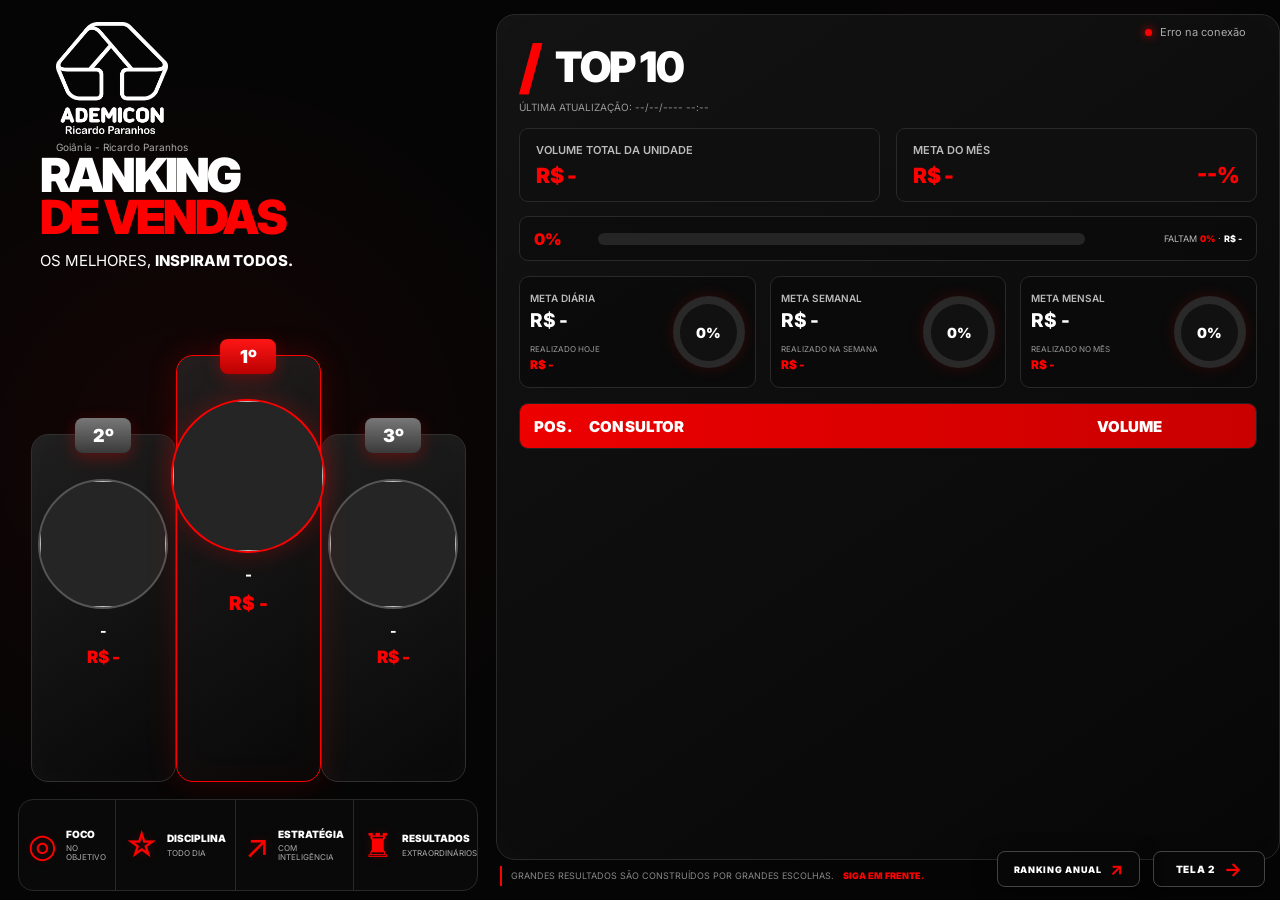
==== commit cec03c0c: "Update index.html" ====
--- a/index.html
+++ b/index.html
@@ -11,7 +11,7 @@
     >
 
     <title>
-        Ranking Ademicon | Goiânia - Jardim Goiás
+        Ranking Ademicon | Goiânia - Ricardo Paranhos
     </title>
 
     <link
@@ -44,7 +44,7 @@
             >
 
             <div class="brand-location">
-                Goiânia - Jardim Goiás
+                Goiânia - Ricardo Paranhos
             </div>
 
         </div>
